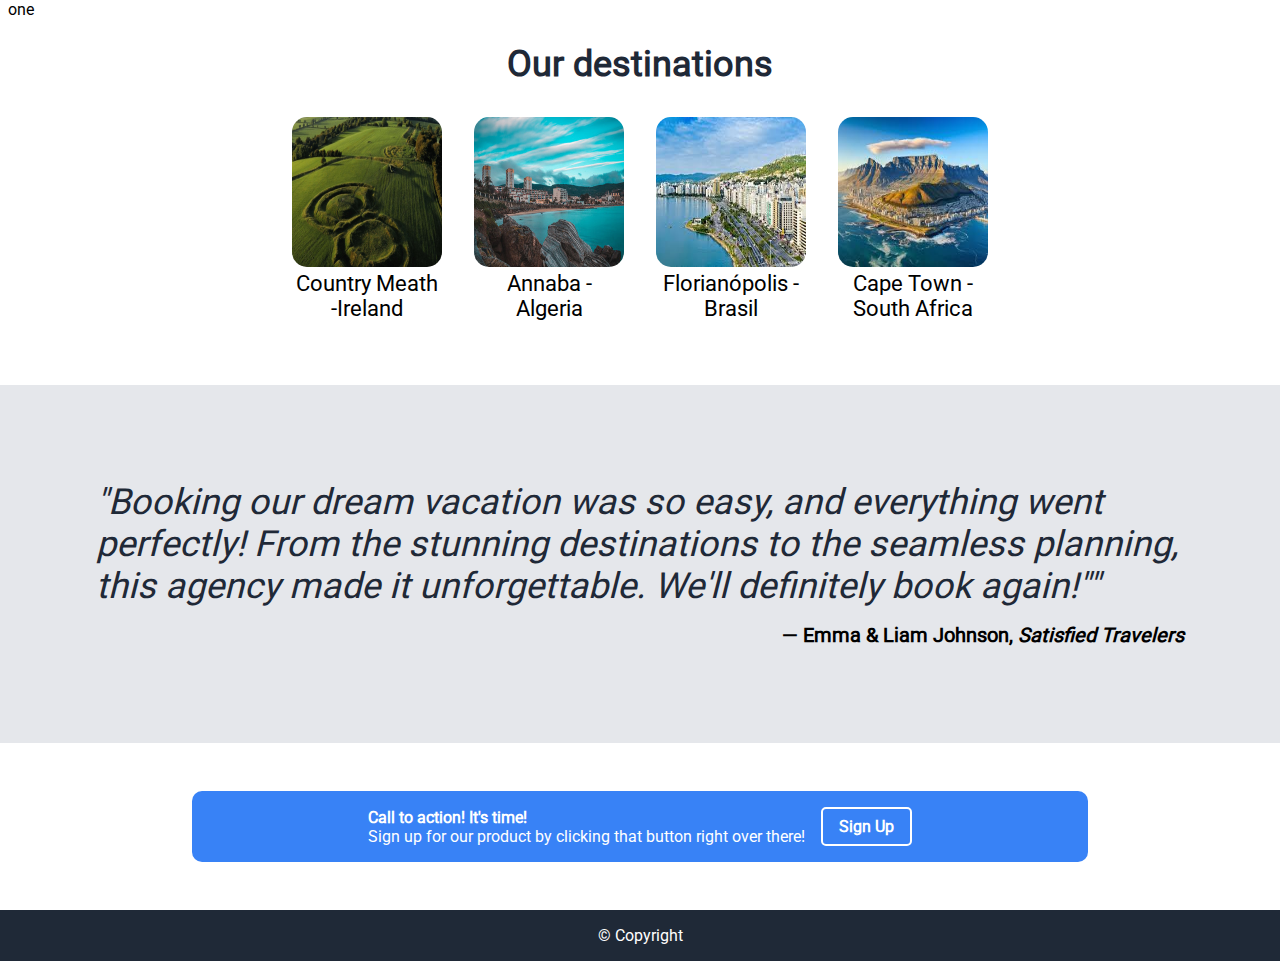
==== index.html @ 80871126 "Fix UI for destinations" ====
<!DOCTYPE html>
<html lang="en">
  <head>
    <meta charset="UTF-8" />
    <meta name="viewport" content="width=device-width, initial-scale=1.0" />
    <title>travelAgnecy</title>
    <link rel="stylesheet" href="./css/styles.css" />
    <link rel="icon" type="image/png" href="./images/favicon.png" />
    <link rel="apple-touch-icon" type="image/png" href="./images/favicon.png" />
  </head>
  <body>
    <header>
      <div class="container"></div>
    </header>
    <main>
      <section class="container">
        <p>one</p>
      </section>
      <section class="container small-figure-destination">
        <h3 class="destinations-title">Our destinations</h3>
        <div class="destinations">
          <figure class="small-figure-destination">
            <a href="./pages/destinations.html#meath">
              <img
                src="./images/meath.png"
                alt="Meath"
                class="small-destination"
              />
              <figcaption>Country Meath -Ireland</figcaption>
            </a>
          </figure>
          <figure class="small-figure-destination">
            <a href="./pages/destinations.html#annaba">
              <img
                src="./images/annaba.jpg"
                alt="Annaba"
                class="small-destination"
              />
              <figcaption>Annaba -<br />Algeria</figcaption>
            </a>
          </figure>
          <figure class="small-figure-destination">
            <a href="./pages/destinations.html#florianopolis">
              <img
                src="./images/florianopolis.jpeg"
                alt="florianópolis"
                class="small-destination"
              />
              <figcaption>Florianópolis -Brasil</figcaption>
            </a>
          </figure>
          <figure class="small-figure-destination">
            <a href="./pages/destinations.html#capetown">
              <img
                src="./images/capetown.jpeg"
                alt="CApe Town"
                class="small-destination"
              />
              <figcaption>Cape Town -South Africa</figcaption>
            </a>
          </figure>
        </div>
      </section>
      <section class="container quote-section">
        <blockquote cite="https://www.travelAgnecyGuotes.com">
          <p class="quote-destinations">
            "Booking our dream vacation was so easy, and everything went
            perfectly! From the stunning destinations to the seamless planning,
            this agency made it unforgettable. We'll definitely book again!""
          </p>
        </blockquote>
        <p class="quote-author">
          — Emma & Liam Johnson, <cite>Satisfied Travelers</cite>
        </p>
      </section>
      <article class="flex-container bg-color-blue md-container">
        <section class="left-aligned-text">
          <h4>Call to action! It's time!</h4>
          <p>
            Sign up for our product by clicking that button right over there!
          </p>
        </section>
        <a href="./pages/sign-up.html"
          ><button class="sign-up-btn">Sign Up</button></a
        >
      </article>
    </main>
    <footer class="flex-container bg-color-dark unselectable" unselectable="on">
      &copy; Copyright
    </footer>
  </body>
</html>
---- css/styles.css ----
@font-face {
  font-family: "Roboto";
  src: url("../fonts/Roboto-Regular.ttf") format("truetype");
}
* {
  margin: 0;
  padding: 0;
  box-sizing: border-box;
  font-family: "Roboto", sans-serif;
}

body {
  display: flex;
  flex-direction: column;
  height: 100vh;
}

/* This is messing up my layout */
/* main {
  height: 100%;
} */
a {
  text-decoration: none;
  color: inherit;
}
ul {
  list-style-type: none;
  padding-left: 0;
}

.container {
  width: 100%;
  margin-left: auto;
  margin-right: auto;
  padding-left: 0.5rem;
  padding-right: 0.5rem;
}
/* Footer */
@property --dark-bg {
  syntax: "<color>";
  inherits: false;
  initial-value: #1f2937;
}
@property --secondary-bg {
  syntax: "<color>";
  inherits: false;
  initial-value: #e5e7eb;
}
@property --sign-up-btn-bg {
  syntax: "<color>";
  inherits: false;
  initial-value: #3882f6;
}
.icon {
  font-size: 1.5rem;
  color: #1f2937;
  width: 3em;
}

.bg-color-dark {
  background-color: var(--dark-bg);
  color: #fff;
}
.bg-color-secondary {
  background-color: var(--secondary-bg);
  color: #1f2937;
}
.bg-color-blue {
  background-color: #3882f6;
  color: #fff;
}
.unselectable {
  -moz-user-select: -moz-none;
  -khtml-user-select: none;
  -webkit-user-select: none;
  -ms-user-select: none;
  user-select: none;
}
/* TODO: tidy up messy flex containers */
.md-container {
  max-width: 70vw;
  border-radius: 10px;
  margin: 3rem auto;
}
.left-aligned-text {
  text-align: left;
}
.flex-container {
  display: flex;
  width: 100%;
  justify-content: center;
  text-align: center;
  align-items: center;
  padding: 1rem;
  font-size: 0.9em 18px;
  gap: 1rem;
}

.form-container {
  max-width: 70vw;
  height: 100%;
  width: 100%;
  align-self: center;
}
.form-container fieldset {
  border: none;
  padding: 1rem;
  margin: 1rem 0;
  width: 100%;
  display: flex;
  flex-direction: column;
}
.form-container fieldset > div {
  flex-basis: 100%;
  display: flex;
  flex-direction: row;
  justify-content: space-between;
  align-items: center;
  flex-wrap: nowrap;
  gap: 1rem;
}
.form-container legend {
  margin-right: auto;
  font-size: 36px;
  font-weight: bolder;
  color: #1f2937;
}
.form-container input {
  flex: 3;
  padding: 0.5rem;
  width: 100%;
  margin: 0.5rem 0;
  border: none;
  border: 2px solid #ccc;
  border-radius: 5px;
  outline: none;
  box-shadow: 0px 4px 2px -2px #1f2937;
  justify-self: end;
}

.form-container input:focus {
  border-bottom: 2px solid #1f2937;
}
.form-container input::placeholder {
  visibility: hidden;
}
.form-container textarea {
  flex: 3;
  padding: 0.5rem;
  width: 100%;
  margin: 0.5rem 0;
  height: 5rem;
  border: none;
  border: 2px solid #ccc;
  border-radius: 5px;
  outline: none;
  box-shadow: 0px 4px 2px -2px #1f2937;
  justify-self: end;
  resize: vertical;
  scrollbar-color: #1f2937 #e5e7eb;
  scrollbar-width: thin;
  scrollbar-gutter: auto;
}
.form-container textarea:focus,
.form-container textarea:active {
  border-bottom: 2px solid #1f2937;
}
.form-container textarea::placeholder {
  visibility: hidden;
}
.form-container label {
  flex: 1;
  font-size: 1rem;
  text-wrap: nowrap;
  font-weight: bold;
  justify-self: flex-start;
  text-align: start;
}
.sign-up-btn {
  background-color: var(--sign-up-btn-bg);
  color: white;
  padding: 0.5rem 1rem;
  border: solid 2px white;
  border-radius: 5px;
  cursor: pointer;
  outline: none;
  font-size: 1em;
  font-weight: bold;
  text-wrap: nowrap;
}
.sign-up-btn:hover,
.sign-up-btn:focus {
  filter: brightness(85%);
}

.sign-up-btn:active {
  filter: brightness(75%);
}

/* section 2 */
.destinations-title {
  font-size: 36px;
  font-weight: 800;
  color: #1f2937;
  margin-bottom: 1.5rem;
  margin-top: 1.5rem;
}
.destinations {
  display: flex;
  gap: 2rem;
  flex-wrap: wrap;
  justify-content: center;
}
.small-destination {
  width: 150px;
  height: 150px;
  border-radius: 15px;
}

.small-figure-destination > a > figcaption {
  font-size: 22px;
  width: 150px;
}

.small-figure-destination {
  display: flex;
  flex-direction: column;
  align-items: center;
  gap: 0.5rem;
  text-align: center;
}

/* section 3 */
.quote-section {
  display: flex;
  flex-direction: column;
  align-items: flex-end;
  background-color: #e5e7eb;
  padding: 6rem;
  margin-top: 4rem;
  margin-bottom: 2rem;
}

.quote-destinations {
  font-size: 36px;
  font-style: italic;
  font-weight: 300;
  color: #1f2937;
  margin-bottom: 1rem;
}

.quote-author {
  font-size: 20px;
  font-weight: 800;
}

/* destination page */
.back-link {
  text-decoration: none;
  font-size: 1rem;
  font-weight: bold;
  padding: 10px 15px;
  border-radius: 5px;
  background-color: #f9f9f9;
}

.back-link:hover {
  background-color: #e0e0e0;
}

.destination-title {
  font-size: 2rem;
  font-weight: 800;
  margin-top: 0.5rem;
}
.destination-container {
  display: flex;
  flex-direction: column;
  align-items: center;
  gap: 4rem;
  margin-top: 4rem;
}

.destination {
  display: flex;
  max-width: 80%;
  background-color: #f9f9f9;
  border: 1px solid #ddd;
  border-radius: 1rem;
  overflow: hidden;
  box-shadow: 0 4px 6px rgba(0, 0, 0, 0.1);
}

.destination-image {
  width: 20rem;
  height: 20rem;
  border-radius: 1rem;
  background-size: cover;
  background-position: center;
}

.destination-info {
  display: flex;
  flex-direction: column;
  justify-content: space-evenly;
  gap: 1rem;
  margin: 2rem;
}

.destination-info > h2 {
  font-size: 2rem;
}

.destination-description {
  font-size: 1rem;
  text-align: justify;
}

.button-group {
  margin-top: 20px;
  display: flex;
  flex-wrap: wrap;
  gap: 2rem;
}

.btn {
  padding: 10px 20px;
  font-size: 1em;
  color: #fff;
  background-color: #13aa52;
  border: none;
  border-radius: 5px;
  min-width: 10rem;
  text-align: center;
  cursor: pointer;
  transition: background-color 0.3s ease;
}

.btn:hover {
  background-color: #0d803e;
}

.btn:active {
  background-color: #0a6b34;
}

/* Combined media query for cell phones and tablets */
@media only screen and (max-width: 1024px) {
  .destination {
    flex-direction: column;
  }
  .destination-image-container {
    display: flex;
    justify-content: center;
    margin-top: 2rem;
  }
  .destination-title {
    text-align: center;
  }

  .button-group {
    justify-content: center;
  }
  .quote-destinations {
    font-size: 24px;
  }
}

/* xs */
@media (min-width: 475px) {
  .container {
    max-width: 475px;
  }
}

/* sm */
@media (min-width: 640px) {
  .container {
    max-width: 640px;
  }
}

/* md */
@media (max-width: 768px) {
  .container {
    max-width: 768px;
  }
  /* Tidy up md-container */
  .form-container label {
    display: none;
  }
  .form-container input::placeholder {
    visibility: visible;
  }
  .form-container textarea::placeholder {
    visibility: visible;
  }
  .md-container {
    max-width: 100vw;
    border-radius: 0;
    margin: 0;
  }
}

/* lg */
@media (min-width: 1024px) {
  .container {
    max-width: 1024px;
  }
}

/* xl */
@media (min-width: 1280px) {
  .container {
    max-width: 1280px;
  }
}

/* 2xl */
@media (min-width: 1536px) {
  .container {
    max-width: 1536px;
  }
}
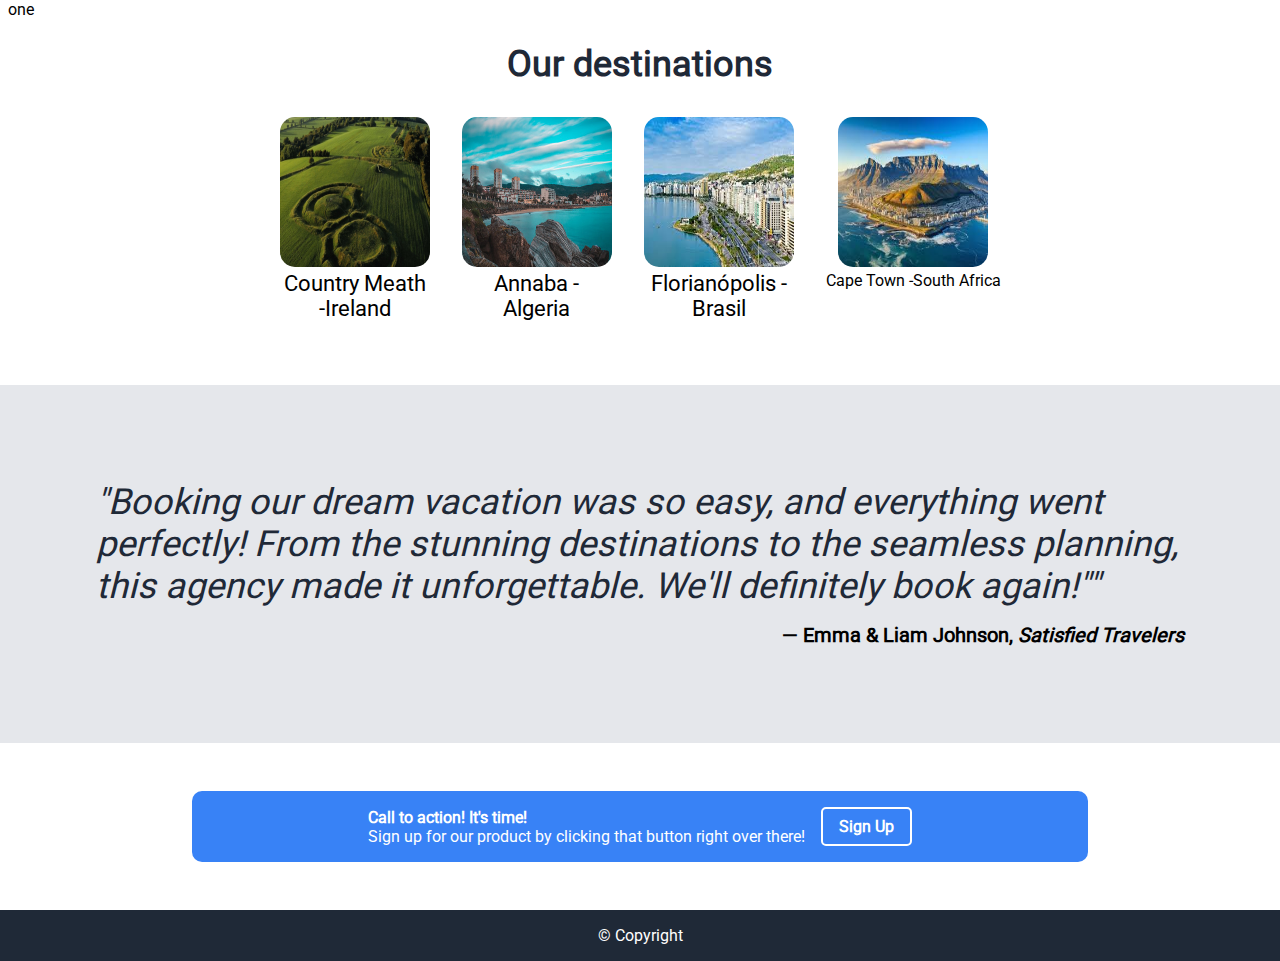
==== commit ccc95828: "Fix spelling" ====
--- a/index.html
+++ b/index.html
@@ -48,12 +48,12 @@
               />
               <figcaption>Florianópolis -Brasil</figcaption>
             </a>
-          </figure>
+          </figure
           <figure class="small-figure-destination">
             <a href="./pages/destinations.html#capetown">
               <img
                 src="./images/capetown.jpeg"
-                alt="CApe Town"
+                alt="Cape Town"
                 class="small-destination"
               />
               <figcaption>Cape Town -South Africa</figcaption>
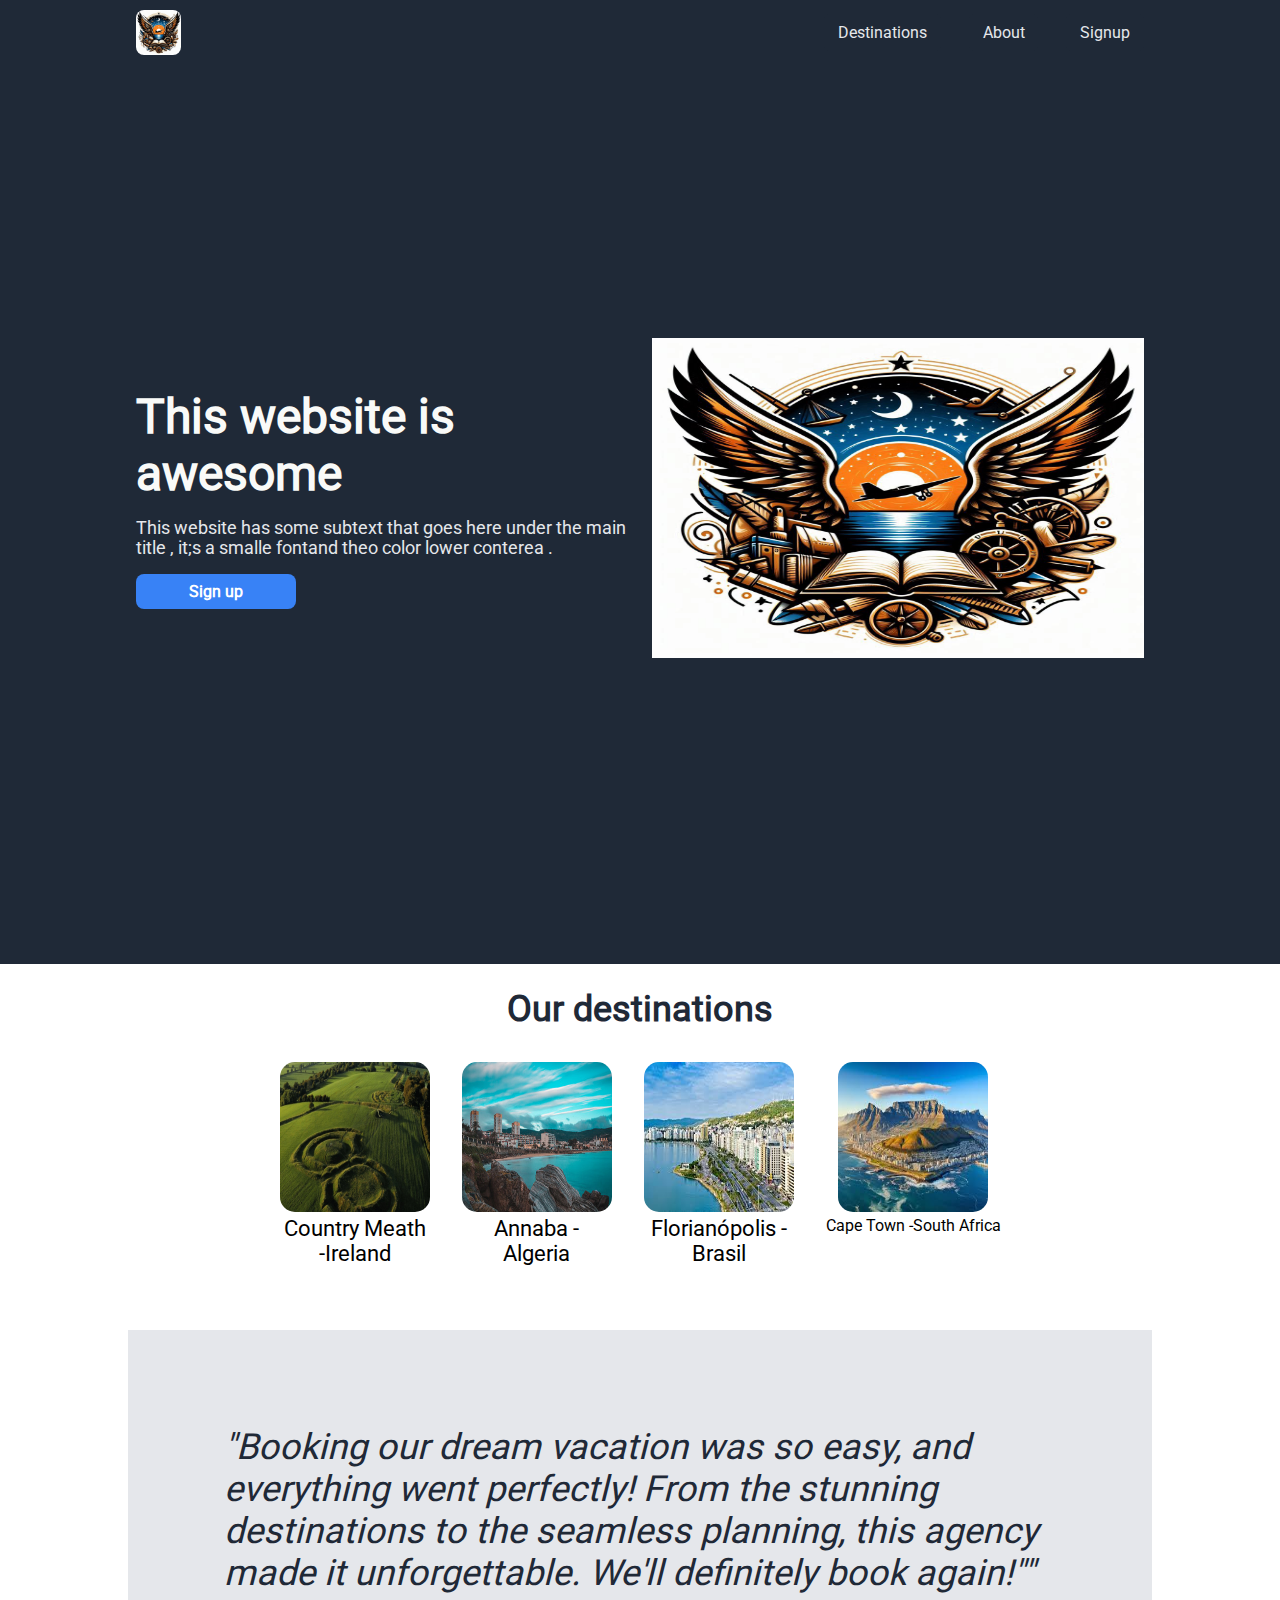
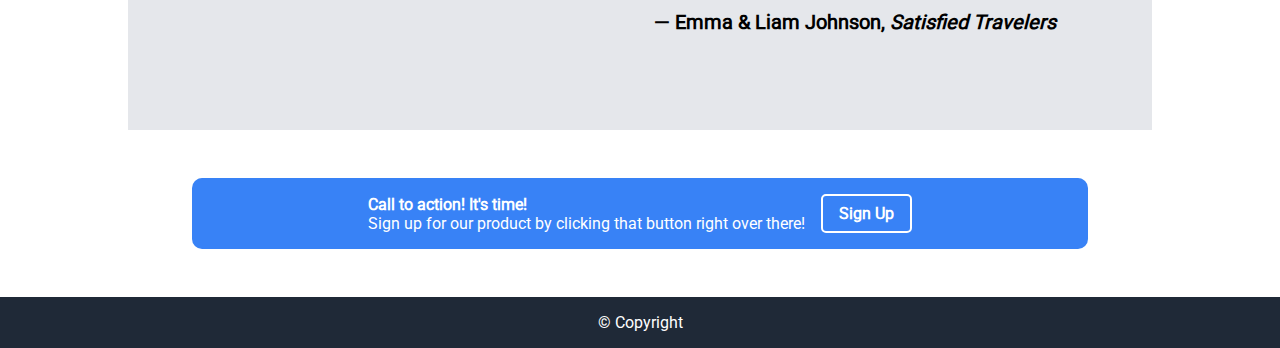
==== commit a7c1eb56: ""about update"" ====
--- a/index.html
+++ b/index.html
@@ -10,12 +10,42 @@
   </head>
   <body>
     <header>
-      <div class="container"></div>
+        <div class="container">
+            <img src="./images/logo.png" width="45px" height="45px" alt="logo"> 
+            <nav class="header-lg-screen">
+                <ul>
+                   <li><a href="./pages/destinations.html">Destinations</a></li>
+                   <li><a href="./pages/about.html">about</a></li>
+                   <li><a href="./pages/sign-up.html">signup</a></li>
+                </ul>
+            </nav>
+            <div class="header-sm-screen">
+              <ul>
+                 <li><a href="./pages/destinations.html">Destinations</a></li>
+                 <li><a href="./pages/about.html">about</a></li>
+                 <li><a href="./pages/sign-up.html">signup</a></li>
+              </ul>
+            </div>
+            <div class="header-mobiel-icon">
+                <div></div>
+                <div></div>
+                <div></div>
+            </div>
+        </div>
     </header>
     <main>
-      <section class="container">
-        <p>one</p>
-      </section>
+      <section  class="hero">
+        <div class="hero-container container">
+         <div class="hero-text">
+             <h1> This website is awesome</h1>
+             <p>This website has some subtext that goes here under the main title , it;s a smalle fontand theo color lower conterea .</p>
+             <a href="#">
+                 <button class="btn"> Sign up </button>
+             </a>
+         </div>
+         <img src="./images/logo.png" alt="hero-img">
+        </div>
+     </section>
       <section class="container small-figure-destination">
         <h3 class="destinations-title">Our destinations</h3>
         <div class="destinations">
--- a/css/styles.css
+++ b/css/styles.css
@@ -13,6 +13,7 @@
   display: flex;
   flex-direction: column;
   height: 100vh;
+  position: relative;
 }
 
 /* This is messing up my layout */
@@ -402,19 +403,202 @@
   }
 }
 
+
+    @property --header-link-text {
+      syntax:"<color>";
+      inherits: false;
+      initial-value :#E5E7EB; 
+  }
+    
+    @property --header-text {
+      syntax:"<color>";
+      inherits: false;
+      initial-value : #F9FAF8; 
+  }
+
+
+  header {
+    position: fixed;
+    width: 100vw ; 
+    top: 0rem;
+    left: 0rem;
+    height: 4rem;
+    background: var(--dark-bg);
+    z-index: 100;
+  }
+
+  header .container {
+
+    height: 100%;
+    display: flex;
+    justify-content: space-between;
+    align-items: center;
+  }
+
+  header img {
+    border-radius: 0.5rem;
+  }
+
+  header nav {
+    display: none ; 
+  }
+
+  header nav li {
+    text-align: center;
+  }
+  header nav li a {
+    width: 8rem;
+    text-transform: capitalize;
+    font-size: 1rem;
+    border: 1px solid var(--dark-bg) ; 
+    border-radius:0.2rem;
+    padding: 0.5rem 0.8rem 
+   ; 
+  }
+  header nav ul li a:hover {
+    border: 1px solid var(--header-link-text) ; 
+  }
+
+ .header-mobiel-icon {
+   position: relative;
+   width: 2.5rem;
+   height:1.9rem;
+ }
+ .header-mobiel-icon div {
+  height:0.3rem ;
+  margin-bottom: 0.3rem;
+  background-color: white;
+  border-radius: 0.1rem;
+ }
+
+
+
+ .hero {
+  height: 100vh;
+  padding-bottom: 2rem;
+  background: var(--dark-bg);
+  display: flex;
+  align-items: center;
+  justify-content: center;
+ }
+
+ .hero .container {
+  width: 100%;
+  height: 100%;
+  display: flex;
+  flex-direction: column;
+  gap: 1.5rem;
+  text-align: center;
+ }
+
+ 
+
+ .hero  h1 {
+  font-size: 3rem;
+  font-weight: 800;
+  color: var(--header-text);
+  
+ }
+ .hero p {
+  font-size: 1.1rem;
+  color: var(--header-link-text);
+  margin: 0.5rem 0rem;
+ }
+
+ .hero button {
+  width: 8rem;
+  border: 1px solid var(--dark-background) ; 
+  border-radius:0.5rem;
+  padding: 0.5rem 0.8rem ;
+  background-color: var(--sign-up-btn-bg);
+  font-size: 1rem;
+  font-weight: bold;
+  color: white;
+  cursor: pointer;
+ }
+
+ .hero img {
+  width: 100%; 
+  height: 50%;
+ }
+
+ .hero-text{
+  width: 100%;
+  padding: 2rem 0rem;
+ }
+
+ 
+ 
+
+
+/* md */
+@media (min-width: 768px) {
+  .container {
+    max-width: 768px;
+  }
+  
+  .header-mobiel-icon {
+    display: none ; 
+  }
+  header nav{
+    display:block ; 
+  }
+
+  header nav  ul {
+    width: 20rem;
+    display: flex;
+    justify-content:space-between;
+    align-items: center;
+  }
+
+  header ul li a {
+    color : var(--header-link-text) ; 
+  }
+
+  .hero-container{
+    justify-content: center;
+  }
+
+}
+
 /* lg */
 @media (min-width: 1024px) {
   .container {
     max-width: 1024px;
   }
-}
-
-/* xl */
-@media (min-width: 1280px) {
-  .container {
-    max-width: 1280px;
-  }
-}
+
+  .hero-text{
+    width: 50%;
+  }
+
+  .hero img {
+    width: 50%;
+    height: 20rem;
+  }
+  
+  .hero .hero-container {
+    text-align: left;
+    flex-direction: row;
+    align-items: center;
+    justify-content: space-between;
+  }
+
+  .hero p {
+    margin: 1rem 0rem;
+  }
+
+  .team-members-contianer {
+    gap: 7rem;
+    display: flex;
+    flex-direction: row;
+    align-items: center;
+    justify-content: space-between;
+    margin-bottom: 4rem;
+  }
+
+
+}
+
 
 /* 2xl */
 @media (min-width: 1536px) {
@@ -422,3 +606,88 @@
     max-width: 1536px;
   }
 }
+
+
+
+
+
+.team {
+  
+  display: flex;
+  align-items: center;
+  flex-direction: column;
+  gap:2rem; 
+}
+
+.team h1 {
+  color: var(--dark-bg);
+  font-size:3rem;
+  
+}
+.team-member {
+  position: relative;
+  display: flex;
+  align-items: center;
+  flex-direction: column;
+  text-transform: capitalize;
+}
+
+.team-member h3 {
+ 
+  margin: 0.4rem 0rem;
+  font-size: 1.5rem;
+}
+
+.team  div> img {
+   border-radius: 50%;
+   width: 12rem;
+   height: 12rem;
+}
+
+.team div> img:last-child {
+   width: 3rem;
+   height: 3rem;
+   position: absolute;
+   border-radius: 0rem;
+   top: 50%;
+   left: 0;
+}
+
+main {
+  padding-top: 4rem
+}
+
+
+header .header-sm-screen {
+  width: 100vw;
+  height: calc(100vh - 4rem);
+  position: absolute;
+  z-index: 100;
+  top: 4rem;
+  left: 0;
+  background-color: var(--dark-bg) ; 
+  display: none ; 
+}
+
+header .header-lg-screen:focus .header-sm-screen {
+   display: block;
+}
+
+
+.header-sm-screen ul {
+  width: 100%;
+  height: 100%;
+  display: flex;
+  align-items: center;
+  justify-content: center;
+  flex-direction: column;
+  gap: 5rem ; 
+}
+
+.header-sm-screen ul a  {
+  border: none;
+  font-size: 1.5rem;
+}
+.header-sm-screen ul a:hover {
+  border:none ;
+}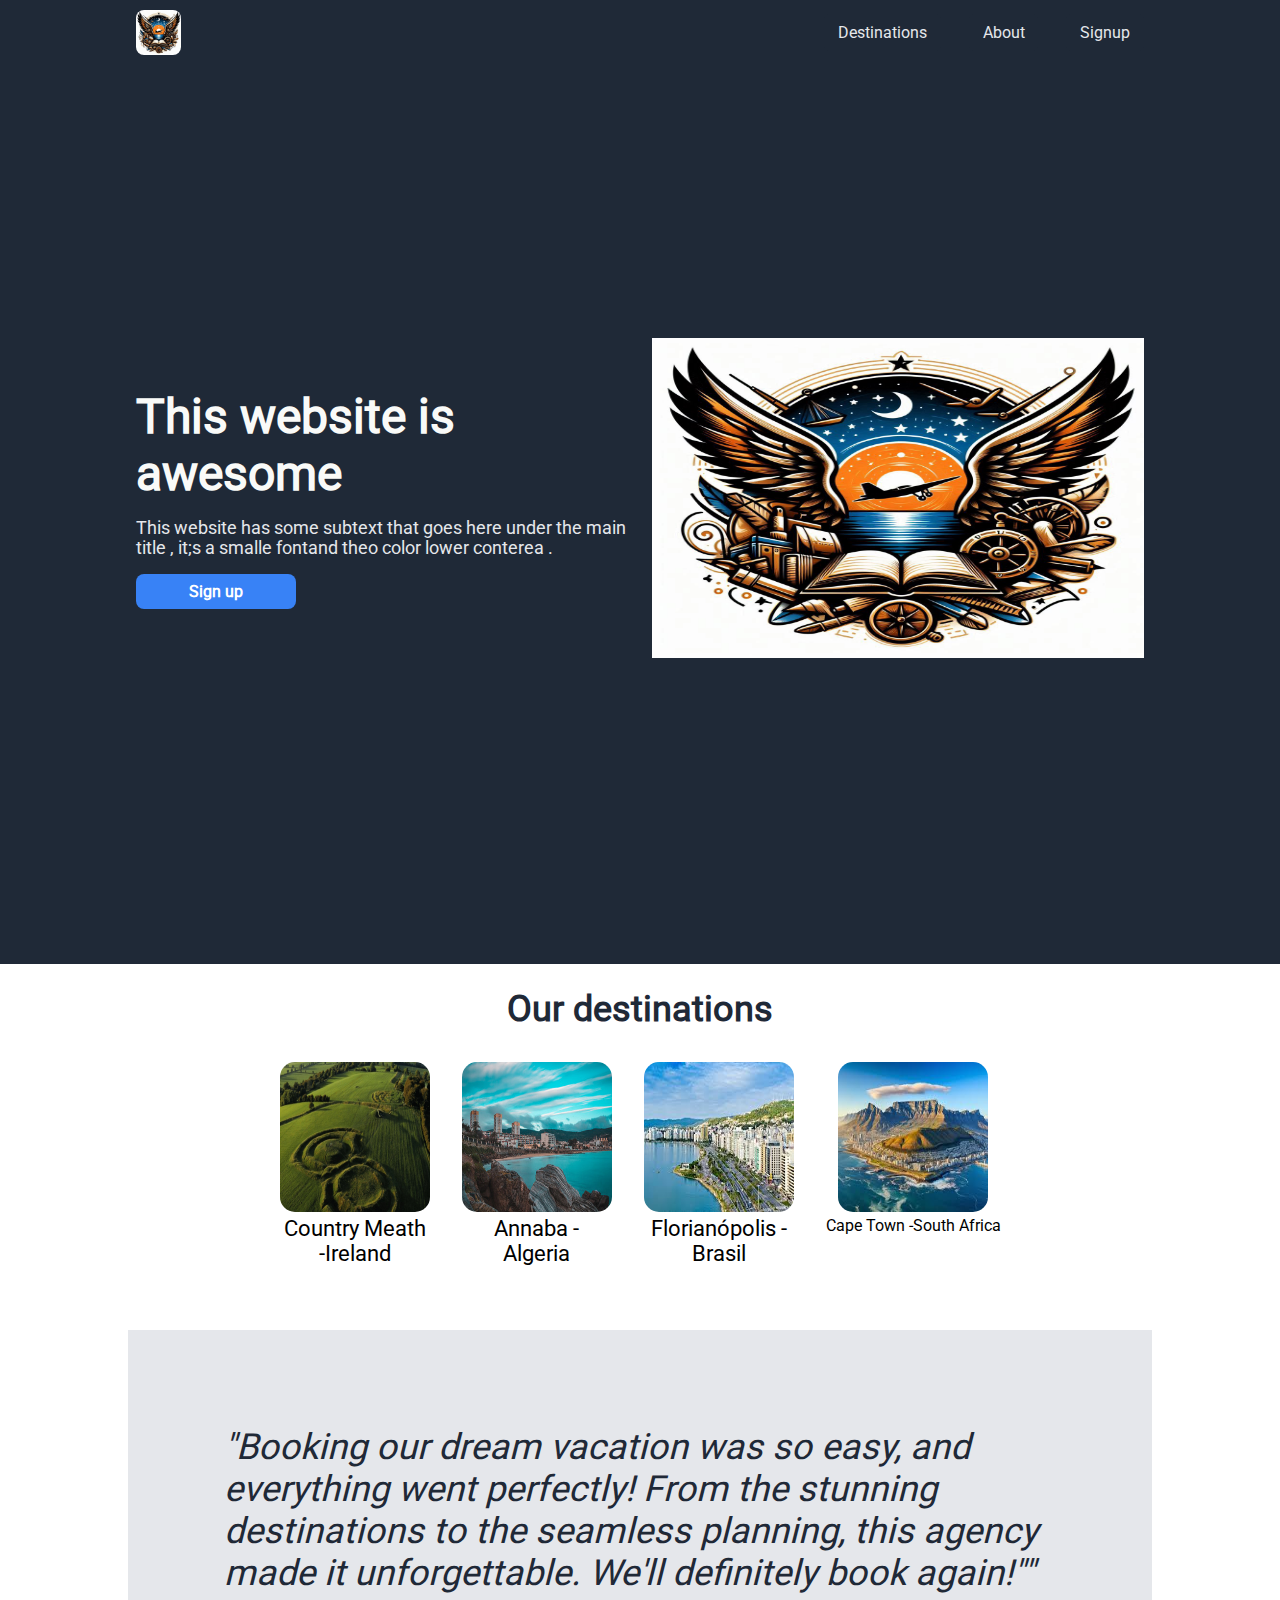
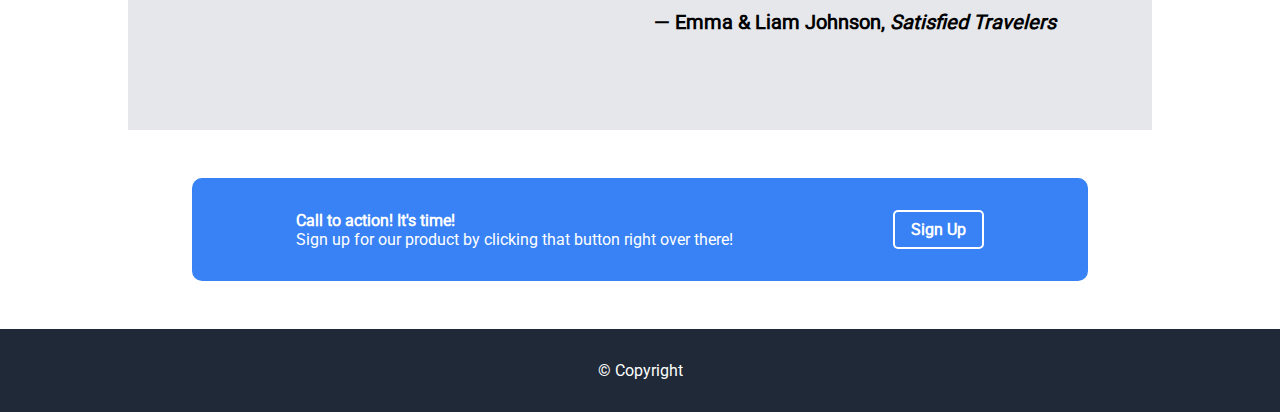
==== commit 1fbe6eeb: "Fix ui overall" ====
--- a/index.html
+++ b/index.html
@@ -3,7 +3,7 @@
   <head>
     <meta charset="UTF-8" />
     <meta name="viewport" content="width=device-width, initial-scale=1.0" />
-    <title>travelAgnecy</title>
+    <title>travelAgency</title>
     <link rel="stylesheet" href="./css/styles.css" />
     <link rel="icon" type="image/png" href="./images/favicon.png" />
     <link rel="apple-touch-icon" type="image/png" href="./images/favicon.png" />
@@ -39,7 +39,7 @@
          <div class="hero-text">
              <h1> This website is awesome</h1>
              <p>This website has some subtext that goes here under the main title , it;s a smalle fontand theo color lower conterea .</p>
-             <a href="#">
+             <a href="./pages/sign-up.html">
                  <button class="btn"> Sign up </button>
              </a>
          </div>
--- a/css/styles.css
+++ b/css/styles.css
@@ -16,10 +16,10 @@
   position: relative;
 }
 
-/* This is messing up my layout */
-/* main {
+.full-height {
   height: 100%;
-} */
+}
+
 a {
   text-decoration: none;
   color: inherit;
@@ -89,10 +89,10 @@
 .flex-container {
   display: flex;
   width: 100%;
-  justify-content: center;
+  justify-content: space-around;
   text-align: center;
   align-items: center;
-  padding: 1rem;
+  padding: 2rem;
   font-size: 0.9em 18px;
   gap: 1rem;
 }
@@ -397,168 +397,155 @@
     visibility: visible;
   }
   .md-container {
-    max-width: 100vw;
-    border-radius: 0;
-    margin: 0;
-  }
-}
-
-
-    @property --header-link-text {
-      syntax:"<color>";
-      inherits: false;
-      initial-value :#E5E7EB; 
-  }
-    
-    @property --header-text {
-      syntax:"<color>";
-      inherits: false;
-      initial-value : #F9FAF8; 
-  }
-
-
-  header {
-    position: fixed;
-    width: 100vw ; 
-    top: 0rem;
-    left: 0rem;
-    height: 4rem;
-    background: var(--dark-bg);
-    z-index: 100;
-  }
-
-  header .container {
-
-    height: 100%;
-    display: flex;
-    justify-content: space-between;
-    align-items: center;
-  }
-
-  header img {
-    border-radius: 0.5rem;
-  }
-
-  header nav {
-    display: none ; 
-  }
-
-  header nav li {
-    text-align: center;
-  }
-  header nav li a {
-    width: 8rem;
-    text-transform: capitalize;
-    font-size: 1rem;
-    border: 1px solid var(--dark-bg) ; 
-    border-radius:0.2rem;
-    padding: 0.5rem 0.8rem 
-   ; 
-  }
-  header nav ul li a:hover {
-    border: 1px solid var(--header-link-text) ; 
-  }
-
- .header-mobiel-icon {
-   position: relative;
-   width: 2.5rem;
-   height:1.9rem;
- }
- .header-mobiel-icon div {
-  height:0.3rem ;
+    max-width: 80%;
+    border-radius: 5px;
+    margin: auto;
+    margin-bottom: 2rem;
+  }
+}
+
+@property --header-link-text {
+  syntax: "<color>";
+  inherits: false;
+  initial-value: #e5e7eb;
+}
+
+@property --header-text {
+  syntax: "<color>";
+  inherits: false;
+  initial-value: #f9faf8;
+}
+
+header {
+  position: fixed;
+  width: 100vw;
+  top: 0rem;
+  left: 0rem;
+  height: 4rem;
+  background: var(--dark-bg);
+  z-index: 100;
+}
+
+header .container {
+  height: 100%;
+  display: flex;
+  justify-content: space-between;
+  align-items: center;
+}
+
+header img {
+  border-radius: 0.5rem;
+}
+
+header nav {
+  display: none;
+}
+
+header nav li {
+  text-align: center;
+}
+header nav li a {
+  width: 8rem;
+  text-transform: capitalize;
+  font-size: 1rem;
+  border: 1px solid var(--dark-bg);
+  border-radius: 0.2rem;
+  padding: 0.5rem 0.8rem;
+}
+header nav ul li a:hover {
+  border: 1px solid var(--header-link-text);
+}
+
+.header-mobiel-icon {
+  position: relative;
+  width: 2.5rem;
+  height: 1.9rem;
+}
+.header-mobiel-icon div {
+  height: 0.3rem;
   margin-bottom: 0.3rem;
   background-color: white;
   border-radius: 0.1rem;
- }
-
-
-
- .hero {
+}
+
+.hero {
   height: 100vh;
   padding-bottom: 2rem;
   background: var(--dark-bg);
   display: flex;
   align-items: center;
   justify-content: center;
- }
-
- .hero .container {
+}
+
+.hero .container {
   width: 100%;
   height: 100%;
   display: flex;
   flex-direction: column;
   gap: 1.5rem;
   text-align: center;
- }
-
- 
-
- .hero  h1 {
+}
+
+.hero h1 {
   font-size: 3rem;
   font-weight: 800;
   color: var(--header-text);
-  
- }
- .hero p {
+}
+.hero p {
   font-size: 1.1rem;
   color: var(--header-link-text);
   margin: 0.5rem 0rem;
- }
-
- .hero button {
+}
+
+.hero button {
   width: 8rem;
-  border: 1px solid var(--dark-background) ; 
-  border-radius:0.5rem;
-  padding: 0.5rem 0.8rem ;
+  border: 1px solid var(--dark-background);
+  border-radius: 0.5rem;
+  padding: 0.5rem 0.8rem;
   background-color: var(--sign-up-btn-bg);
   font-size: 1rem;
   font-weight: bold;
   color: white;
   cursor: pointer;
- }
-
- .hero img {
-  width: 100%; 
+}
+
+.hero img {
+  width: 100%;
   height: 50%;
- }
-
- .hero-text{
+}
+
+.hero-text {
   width: 100%;
   padding: 2rem 0rem;
- }
-
- 
- 
-
+}
 
 /* md */
 @media (min-width: 768px) {
   .container {
     max-width: 768px;
   }
-  
+
   .header-mobiel-icon {
-    display: none ; 
-  }
-  header nav{
-    display:block ; 
-  }
-
-  header nav  ul {
+    display: none;
+  }
+  header nav {
+    display: block;
+  }
+
+  header nav ul {
     width: 20rem;
     display: flex;
-    justify-content:space-between;
+    justify-content: space-between;
     align-items: center;
   }
 
   header ul li a {
-    color : var(--header-link-text) ; 
-  }
-
-  .hero-container{
+    color: var(--header-link-text);
+  }
+
+  .hero-container {
     justify-content: center;
   }
-
 }
 
 /* lg */
@@ -567,7 +554,7 @@
     max-width: 1024px;
   }
 
-  .hero-text{
+  .hero-text {
     width: 50%;
   }
 
@@ -575,7 +562,7 @@
     width: 50%;
     height: 20rem;
   }
-  
+
   .hero .hero-container {
     text-align: left;
     flex-direction: row;
@@ -595,10 +582,7 @@
     justify-content: space-between;
     margin-bottom: 4rem;
   }
-
-
-}
-
+}
 
 /* 2xl */
 @media (min-width: 1536px) {
@@ -607,22 +591,16 @@
   }
 }
 
-
-
-
-
 .team {
-  
-  display: flex;
-  align-items: center;
-  flex-direction: column;
-  gap:2rem; 
+  display: flex;
+  align-items: center;
+  flex-direction: column;
+  gap: 2rem;
 }
 
 .team h1 {
   color: var(--dark-bg);
-  font-size:3rem;
-  
+  font-size: 3rem;
 }
 .team-member {
   position: relative;
@@ -633,30 +611,28 @@
 }
 
 .team-member h3 {
- 
   margin: 0.4rem 0rem;
   font-size: 1.5rem;
 }
 
-.team  div> img {
-   border-radius: 50%;
-   width: 12rem;
-   height: 12rem;
-}
-
-.team div> img:last-child {
-   width: 3rem;
-   height: 3rem;
-   position: absolute;
-   border-radius: 0rem;
-   top: 50%;
-   left: 0;
+.team div > img {
+  border-radius: 50%;
+  width: 12rem;
+  height: 12rem;
+}
+
+.team div > img:last-child {
+  width: 3rem;
+  height: 3rem;
+  position: absolute;
+  border-radius: 0rem;
+  top: 50%;
+  left: 0;
 }
 
 main {
-  padding-top: 4rem
-}
-
+  padding-top: 4rem;
+}
 
 header .header-sm-screen {
   width: 100vw;
@@ -665,14 +641,13 @@
   z-index: 100;
   top: 4rem;
   left: 0;
-  background-color: var(--dark-bg) ; 
-  display: none ; 
+  background-color: var(--dark-bg);
+  display: none;
 }
 
 header .header-lg-screen:focus .header-sm-screen {
-   display: block;
-}
-
+  display: block;
+}
 
 .header-sm-screen ul {
   width: 100%;
@@ -681,13 +656,13 @@
   align-items: center;
   justify-content: center;
   flex-direction: column;
-  gap: 5rem ; 
-}
-
-.header-sm-screen ul a  {
+  gap: 5rem;
+}
+
+.header-sm-screen ul a {
   border: none;
   font-size: 1.5rem;
 }
 .header-sm-screen ul a:hover {
-  border:none ;
-}+  border: none;
+}
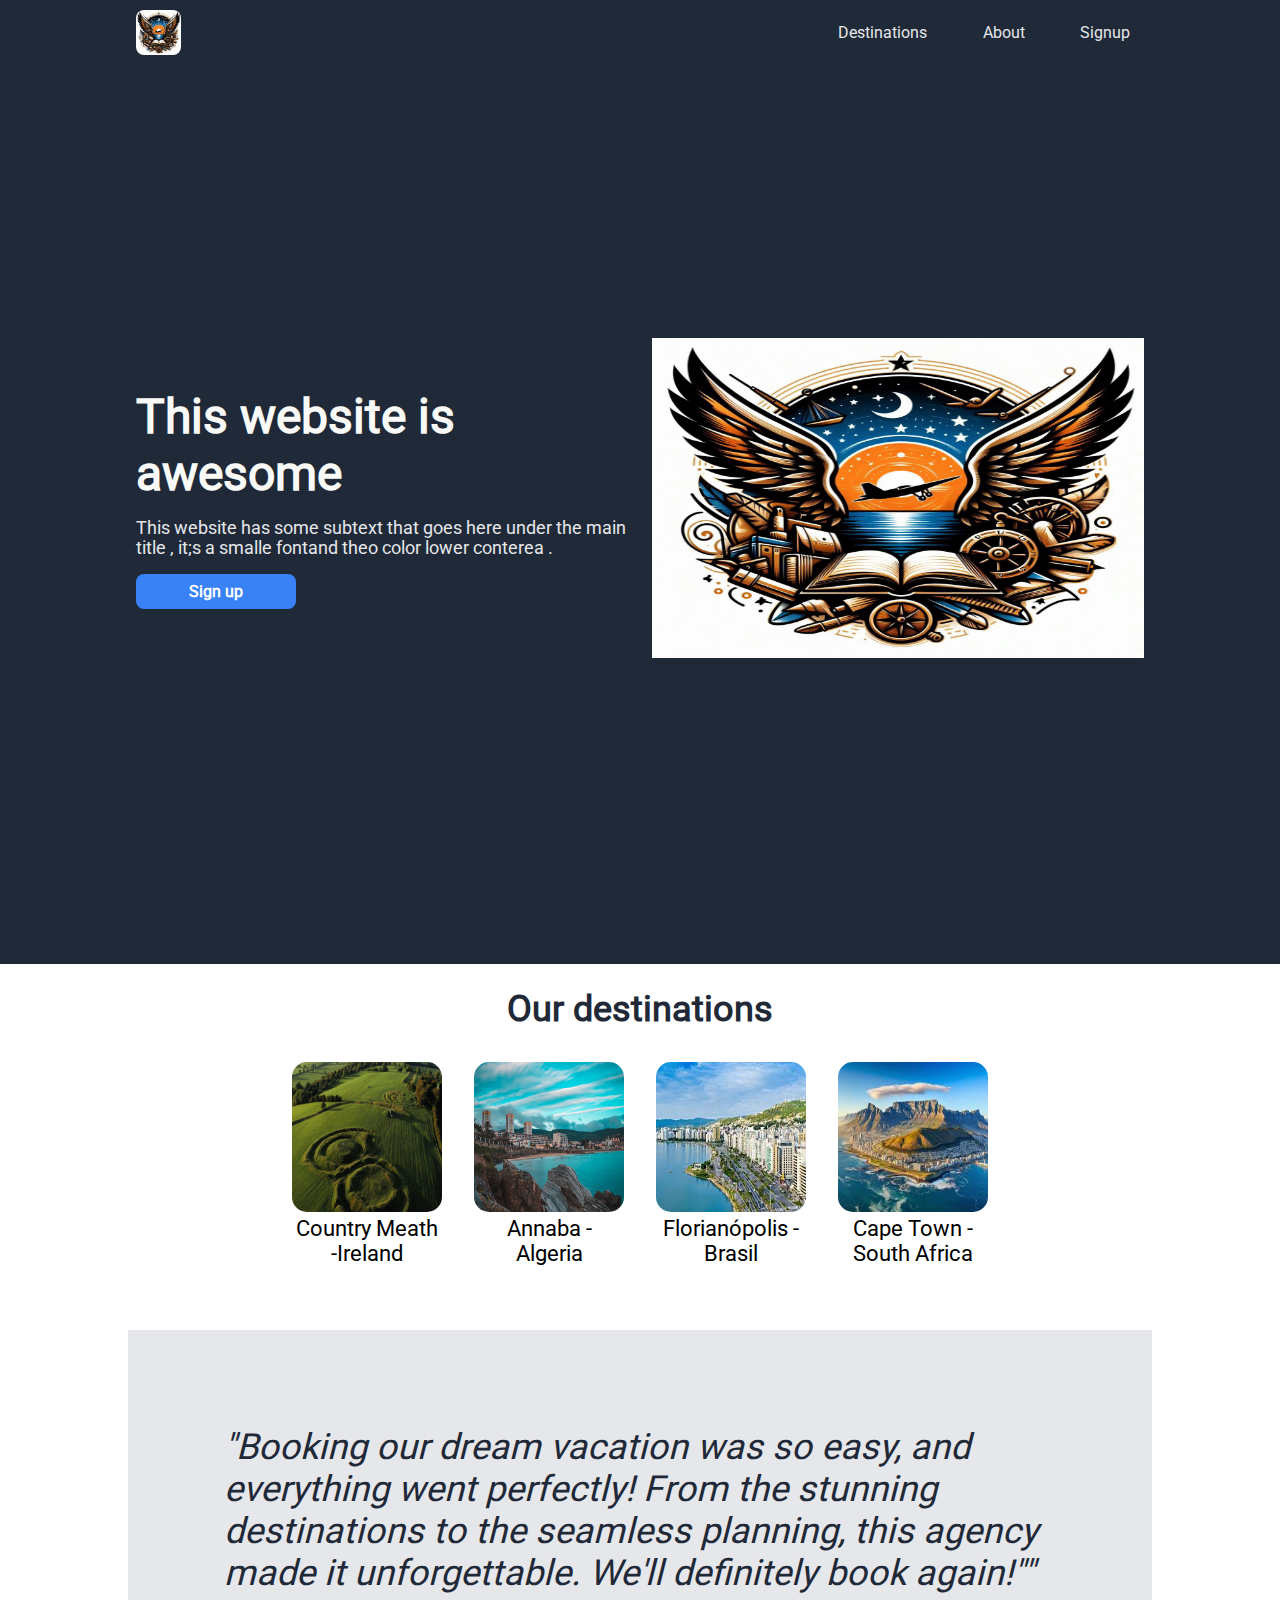
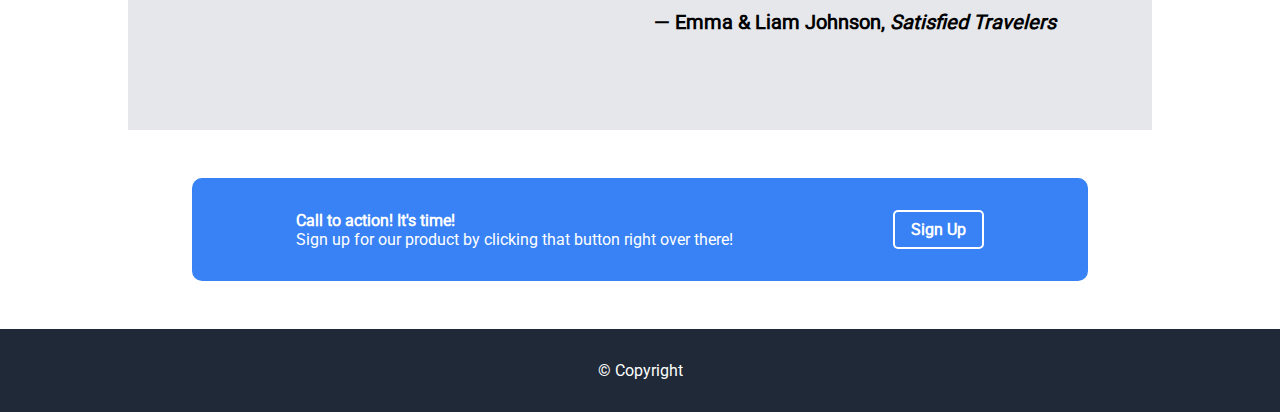
==== commit 5009721f: "ui adjustments" ====
--- a/index.html
+++ b/index.html
@@ -10,42 +10,45 @@
   </head>
   <body>
     <header>
-        <div class="container">
-            <img src="./images/logo.png" width="45px" height="45px" alt="logo"> 
-            <nav class="header-lg-screen">
-                <ul>
-                   <li><a href="./pages/destinations.html">Destinations</a></li>
-                   <li><a href="./pages/about.html">about</a></li>
-                   <li><a href="./pages/sign-up.html">signup</a></li>
-                </ul>
-            </nav>
-            <div class="header-sm-screen">
-              <ul>
-                 <li><a href="./pages/destinations.html">Destinations</a></li>
-                 <li><a href="./pages/about.html">about</a></li>
-                 <li><a href="./pages/sign-up.html">signup</a></li>
-              </ul>
-            </div>
-            <div class="header-mobiel-icon">
-                <div></div>
-                <div></div>
-                <div></div>
-            </div>
+      <div class="container">
+        <img src="./images/logo.png" width="45px" height="45px" alt="logo" />
+        <nav class="header-lg-screen">
+          <ul>
+            <li><a href="./pages/destinations.html">Destinations</a></li>
+            <li><a href="./pages/about.html">about</a></li>
+            <li><a href="./pages/sign-up.html">signup</a></li>
+          </ul>
+        </nav>
+        <div class="header-sm-screen">
+          <ul>
+            <li><a href="./pages/destinations.html">Destinations</a></li>
+            <li><a href="./pages/about.html">about</a></li>
+            <li><a href="./pages/sign-up.html">signup</a></li>
+          </ul>
         </div>
+        <div class="header-mobiel-icon">
+          <div></div>
+          <div></div>
+          <div></div>
+        </div>
+      </div>
     </header>
     <main>
-      <section  class="hero">
+      <section class="hero">
         <div class="hero-container container">
-         <div class="hero-text">
-             <h1> This website is awesome</h1>
-             <p>This website has some subtext that goes here under the main title , it;s a smalle fontand theo color lower conterea .</p>
-             <a href="./pages/sign-up.html">
-                 <button class="btn"> Sign up </button>
-             </a>
-         </div>
-         <img src="./images/logo.png" alt="hero-img">
+          <div class="hero-text">
+            <h1>This website is awesome</h1>
+            <p>
+              This website has some subtext that goes here under the main title
+              , it;s a smalle fontand theo color lower conterea .
+            </p>
+            <a href="./pages/sign-up.html">
+              <button class="btn">Sign up</button>
+            </a>
+          </div>
+          <img src="./images/logo.png" alt="hero-img" />
         </div>
-     </section>
+      </section>
       <section class="container small-figure-destination">
         <h3 class="destinations-title">Our destinations</h3>
         <div class="destinations">
@@ -59,6 +62,7 @@
               <figcaption>Country Meath -Ireland</figcaption>
             </a>
           </figure>
+
           <figure class="small-figure-destination">
             <a href="./pages/destinations.html#annaba">
               <img
@@ -78,7 +82,7 @@
               />
               <figcaption>Florianópolis -Brasil</figcaption>
             </a>
-          </figure
+          </figure>
           <figure class="small-figure-destination">
             <a href="./pages/destinations.html#capetown">
               <img
--- a/css/styles.css
+++ b/css/styles.css
@@ -77,7 +77,7 @@
   -ms-user-select: none;
   user-select: none;
 }
-/* TODO: tidy up messy flex containers */
+
 .md-container {
   max-width: 70vw;
   border-radius: 10px;
@@ -345,65 +345,6 @@
   background-color: #0a6b34;
 }
 
-/* Combined media query for cell phones and tablets */
-@media only screen and (max-width: 1024px) {
-  .destination {
-    flex-direction: column;
-  }
-  .destination-image-container {
-    display: flex;
-    justify-content: center;
-    margin-top: 2rem;
-  }
-  .destination-title {
-    text-align: center;
-  }
-
-  .button-group {
-    justify-content: center;
-  }
-  .quote-destinations {
-    font-size: 24px;
-  }
-}
-
-/* xs */
-@media (min-width: 475px) {
-  .container {
-    max-width: 475px;
-  }
-}
-
-/* sm */
-@media (min-width: 640px) {
-  .container {
-    max-width: 640px;
-  }
-}
-
-/* md */
-@media (max-width: 768px) {
-  .container {
-    max-width: 768px;
-  }
-  /* Tidy up md-container */
-  .form-container label {
-    display: none;
-  }
-  .form-container input::placeholder {
-    visibility: visible;
-  }
-  .form-container textarea::placeholder {
-    visibility: visible;
-  }
-  .md-container {
-    max-width: 80%;
-    border-radius: 5px;
-    margin: auto;
-    margin-bottom: 2rem;
-  }
-}
-
 @property --header-link-text {
   syntax: "<color>";
   inherits: false;
@@ -519,78 +460,6 @@
   padding: 2rem 0rem;
 }
 
-/* md */
-@media (min-width: 768px) {
-  .container {
-    max-width: 768px;
-  }
-
-  .header-mobiel-icon {
-    display: none;
-  }
-  header nav {
-    display: block;
-  }
-
-  header nav ul {
-    width: 20rem;
-    display: flex;
-    justify-content: space-between;
-    align-items: center;
-  }
-
-  header ul li a {
-    color: var(--header-link-text);
-  }
-
-  .hero-container {
-    justify-content: center;
-  }
-}
-
-/* lg */
-@media (min-width: 1024px) {
-  .container {
-    max-width: 1024px;
-  }
-
-  .hero-text {
-    width: 50%;
-  }
-
-  .hero img {
-    width: 50%;
-    height: 20rem;
-  }
-
-  .hero .hero-container {
-    text-align: left;
-    flex-direction: row;
-    align-items: center;
-    justify-content: space-between;
-  }
-
-  .hero p {
-    margin: 1rem 0rem;
-  }
-
-  .team-members-contianer {
-    gap: 7rem;
-    display: flex;
-    flex-direction: row;
-    align-items: center;
-    justify-content: space-between;
-    margin-bottom: 4rem;
-  }
-}
-
-/* 2xl */
-@media (min-width: 1536px) {
-  .container {
-    max-width: 1536px;
-  }
-}
-
 .team {
   display: flex;
   align-items: center;
@@ -628,6 +497,11 @@
   border-radius: 0rem;
   top: 50%;
   left: 0;
+}
+
+.margins {
+  margin-top: 5rem;
+  margin-bottom: 5rem;
 }
 
 main {
@@ -666,3 +540,136 @@
 .header-sm-screen ul a:hover {
   border: none;
 }
+
+/* media queries */
+
+/* xs */
+@media (min-width: 475px) {
+  .container {
+    max-width: 475px;
+  }
+}
+
+/* sm */
+@media (min-width: 640px) {
+  .container {
+    max-width: 640px;
+  }
+}
+
+/* md */
+@media (max-width: 768px) {
+  .container {
+    max-width: 768px;
+  }
+
+  .form-container label {
+    display: none;
+  }
+  .form-container input::placeholder {
+    visibility: visible;
+  }
+  .form-container textarea::placeholder {
+    visibility: visible;
+  }
+  .md-container {
+    max-width: 80%;
+    border-radius: 5px;
+    margin: auto;
+    margin-bottom: 2rem;
+  }
+}
+
+/* md */
+@media (min-width: 768px) {
+  .container {
+    max-width: 768px;
+  }
+
+  .header-mobiel-icon {
+    display: none;
+  }
+  header nav {
+    display: block;
+  }
+
+  header nav ul {
+    width: 20rem;
+    display: flex;
+    justify-content: space-between;
+    align-items: center;
+  }
+
+  header ul li a {
+    color: var(--header-link-text);
+  }
+
+  .hero-container {
+    justify-content: center;
+  }
+}
+
+/* lg */
+@media (min-width: 1024px) {
+  .container {
+    max-width: 1024px;
+  }
+
+  .hero-text {
+    width: 50%;
+  }
+
+  .hero img {
+    width: 50%;
+    height: 20rem;
+  }
+
+  .hero .hero-container {
+    text-align: left;
+    flex-direction: row;
+    align-items: center;
+    justify-content: space-between;
+  }
+
+  .hero p {
+    margin: 1rem 0rem;
+  }
+
+  .team-members-contianer {
+    gap: 7rem;
+    display: flex;
+    flex-direction: row;
+    align-items: center;
+    justify-content: space-between;
+    margin-bottom: 4rem;
+  }
+}
+
+/* Combined media query for cell phones and tablets */
+@media only screen and (max-width: 1024px) {
+  .destination {
+    flex-direction: column;
+  }
+  .destination-image-container {
+    display: flex;
+    justify-content: center;
+    margin-top: 2rem;
+  }
+  .destination-title {
+    text-align: center;
+  }
+
+  .button-group {
+    justify-content: center;
+  }
+  .quote-destinations {
+    font-size: 24px;
+  }
+}
+
+/* 2xl */
+@media (min-width: 1536px) {
+  .container {
+    max-width: 1536px;
+  }
+}
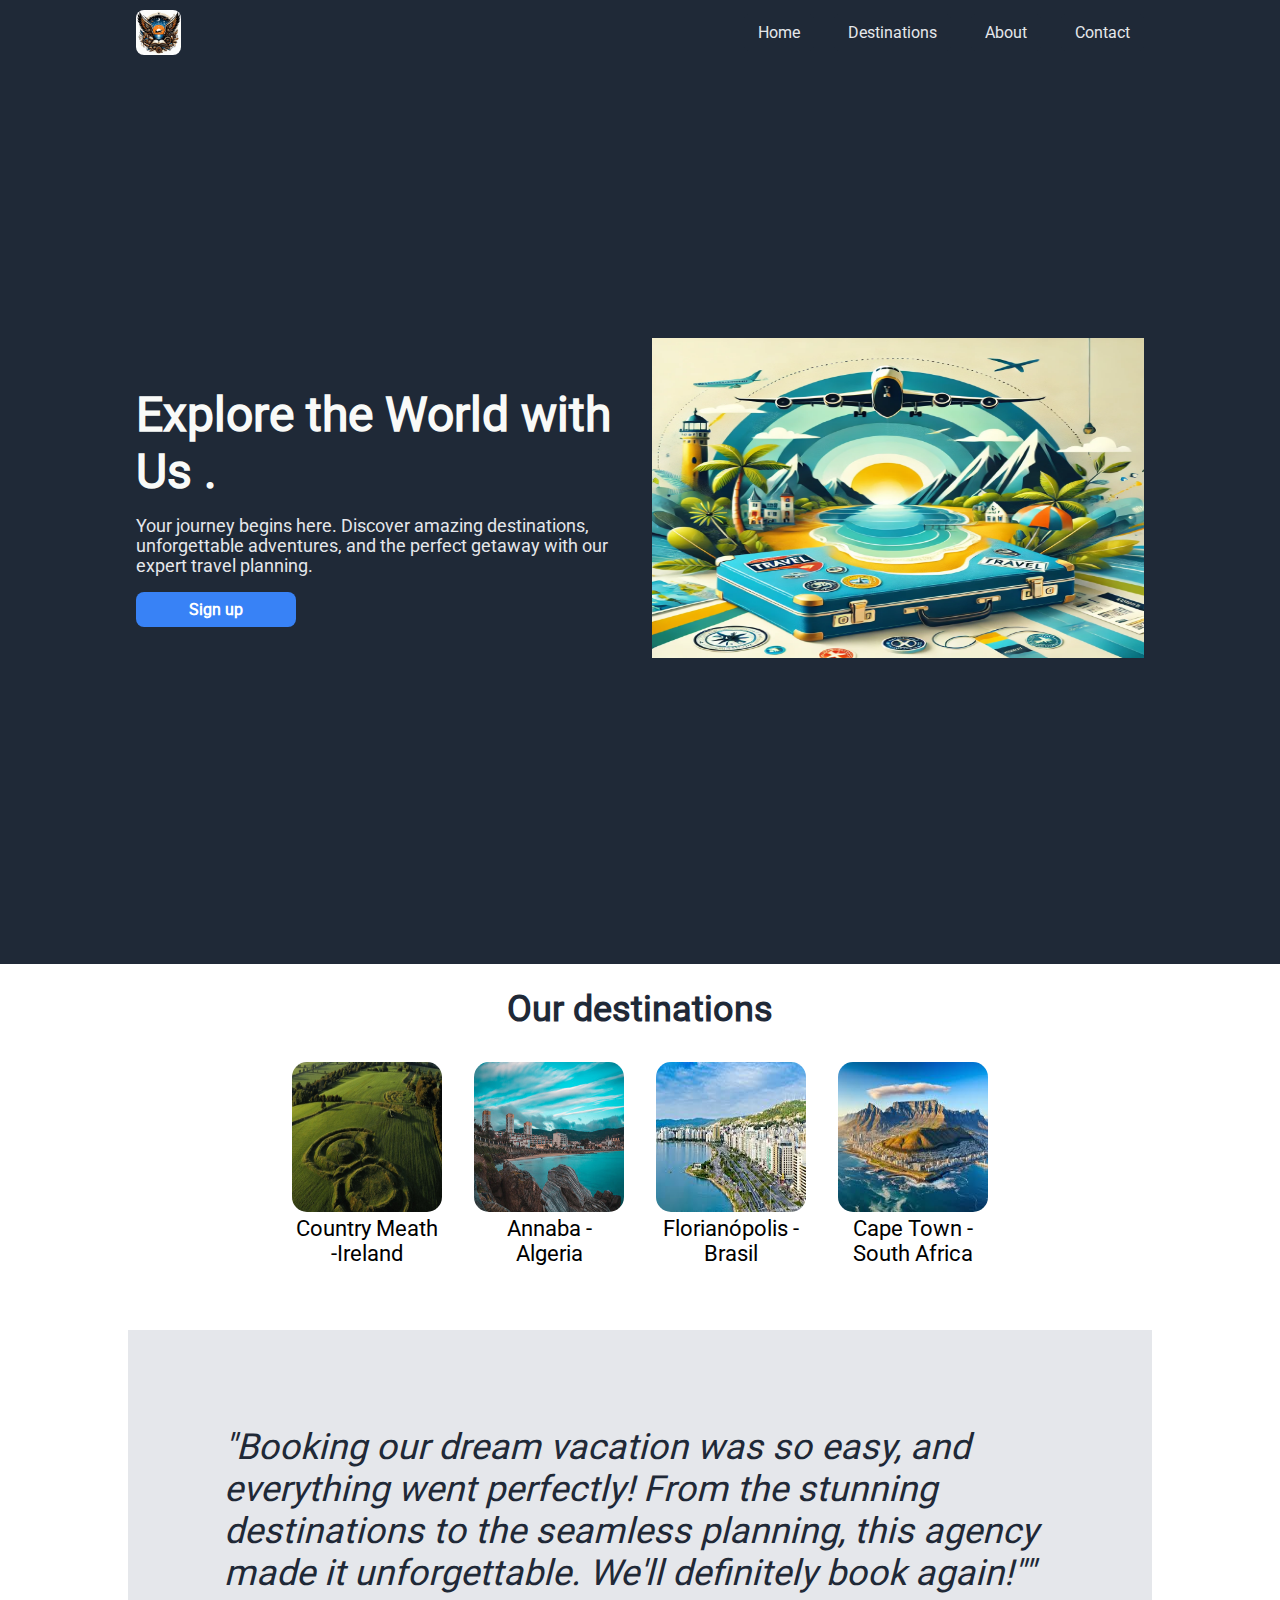
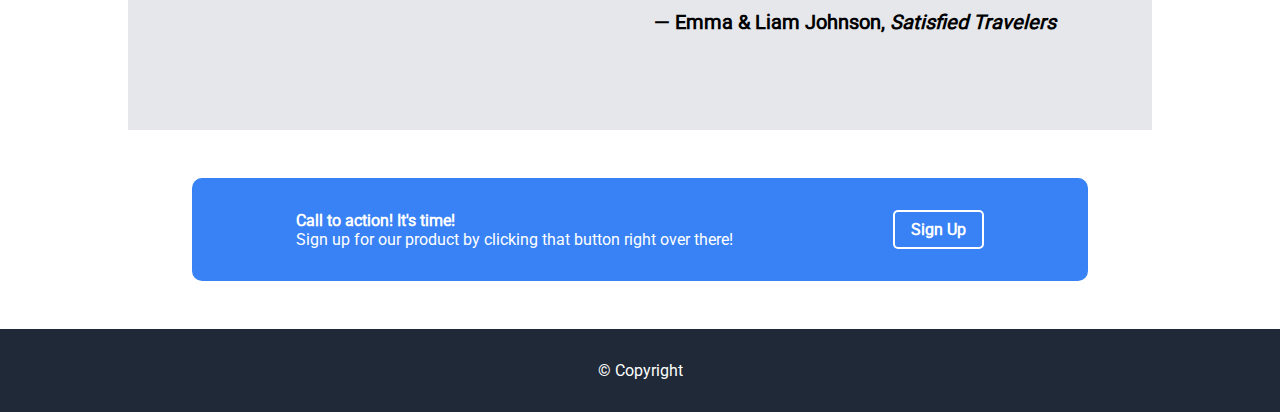
==== commit 0109756a: ""add about to aboutpage"" ====
--- a/index.html
+++ b/index.html
@@ -14,22 +14,24 @@
         <img src="./images/logo.png" width="45px" height="45px" alt="logo" />
         <nav class="header-lg-screen">
           <ul>
+            <li><a href="./index.html">Home</a></li>
             <li><a href="./pages/destinations.html">Destinations</a></li>
             <li><a href="./pages/about.html">about</a></li>
-            <li><a href="./pages/sign-up.html">signup</a></li>
+            <li><a href="./pages/contact-us.html">contact</a></li>
           </ul>
         </nav>
         <div class="header-sm-screen">
           <ul>
+            <li><a href="./index.html">Home</a></li>
             <li><a href="./pages/destinations.html">Destinations</a></li>
             <li><a href="./pages/about.html">about</a></li>
-            <li><a href="./pages/sign-up.html">signup</a></li>
+            <li><a href="./pages/contact-us.html">contact</a></li>
           </ul>
         </div>
-        <div class="header-mobiel-icon">
-          <div></div>
-          <div></div>
-          <div></div>
+        <div class="menu-icon">
+          <span></span>
+          <span></span>
+          <span></span>
         </div>
       </div>
     </header>
@@ -37,16 +39,15 @@
       <section class="hero">
         <div class="hero-container container">
           <div class="hero-text">
-            <h1>This website is awesome</h1>
+            <h1>Explore the World with Us .</h1>
             <p>
-              This website has some subtext that goes here under the main title
-              , it;s a smalle fontand theo color lower conterea .
+              Your journey begins here. Discover amazing destinations, unforgettable adventures, and the perfect getaway with our expert travel planning.
             </p>
             <a href="./pages/sign-up.html">
               <button class="btn">Sign up</button>
             </a>
           </div>
-          <img src="./images/logo.png" alt="hero-img" />
+          <img src="./images//hero.webp" alt="hero-img" />
         </div>
       </section>
       <section class="container small-figure-destination">
--- a/css/styles.css
+++ b/css/styles.css
@@ -382,11 +382,15 @@
   display: none;
 }
 
+header nav ul {
+  width: 20rem;
+}
+
 header nav li {
   text-align: center;
 }
 header nav li a {
-  width: 8rem;
+  width: 7rem;
   text-transform: capitalize;
   font-size: 1rem;
   border: 1px solid var(--dark-bg);
@@ -396,18 +400,82 @@
 header nav ul li a:hover {
   border: 1px solid var(--header-link-text);
 }
-
-.header-mobiel-icon {
+.menu-icon {
+  margin: 1.5rem 0px;
+  width: 30px;
+  height: 1.2rem;
+  cursor: pointer;
   position: relative;
-  width: 2.5rem;
-  height: 1.9rem;
-}
-.header-mobiel-icon div {
-  height: 0.3rem;
-  margin-bottom: 0.3rem;
-  background-color: white;
-  border-radius: 0.1rem;
-}
+}
+.menu-icon span {
+  background-color: var(--header-link-text);
+  height: 0.2rem;
+  position: absolute;
+  width: 100%;
+  left: 0;
+  transition: all 0.3s ease;
+  border-radius: 0.2rem;
+}
+.menu-icon span:first-child {
+  top: 0;
+}
+.menu-icon span:nth-child(2) {
+  top: 6px;
+}
+.menu-icon span:last-child {
+  top: 12px;
+}
+.menu-icon:hover span:nth-child(2) {
+  opacity: 0;
+}
+.menu-icon:hover span:first-child,
+.menu-icon:hover span:last-child {
+  top: 6px;
+  background-color: var(--sign-up-btn-bg);
+}
+.menu-icon:hover span:first-child {
+  transform: rotate(45deg);
+}
+.menu-icon:hover span:last-child {
+  transform: rotate(-45deg);
+}
+.menu-icon:hover  .header-sm-screen {
+  left: 0px;
+}
+
+.about-us {
+  position: relative;
+  height: 30rem;
+  display: flex ; 
+  align-items: center;
+}
+
+.about-us img {
+  position: absolute;
+  top: 0;
+  left: 0;
+  width: 100%;
+  height: 100%;
+  z-index: -1;
+}
+.about-text {
+  background: var(--sign-up-btn-bg);
+  padding: 1.4rem;
+  border-radius: 0.2rem;
+  text-align: center;
+  color: var(--header-link-text);
+}
+
+.about-text h1 {
+  color: var(--header-text);
+  font-size: 3rem;
+  margin: 1rem 0rem;
+}
+
+.about-text p  {
+  font-size: 1rem;
+}
+
 
 .hero {
   height: 100vh;
@@ -457,7 +525,7 @@
 
 .hero-text {
   width: 100%;
-  padding: 2rem 0rem;
+  margin-top: 1rem ;
 }
 
 .team {
@@ -514,13 +582,9 @@
   position: absolute;
   z-index: 100;
   top: 4rem;
-  left: 0;
+  left: -100%;
   background-color: var(--dark-bg);
-  display: none;
-}
-
-header .header-lg-screen:focus .header-sm-screen {
-  display: block;
+  color: var(--header-link-text);
 }
 
 .header-sm-screen ul {
@@ -534,11 +598,14 @@
 }
 
 .header-sm-screen ul a {
+  text-transform: capitalize;
   border: none;
   font-size: 1.5rem;
 }
 .header-sm-screen ul a:hover {
   border: none;
+  color: var(--sign-up-btn-bg);
+ 
 }
 
 /* media queries */
@@ -578,6 +645,8 @@
     margin: auto;
     margin-bottom: 2rem;
   }
+
+ 
 }
 
 /* md */
@@ -585,8 +654,8 @@
   .container {
     max-width: 768px;
   }
-
-  .header-mobiel-icon {
+  
+  .menu-icon{
     display: none;
   }
   header nav {
@@ -594,7 +663,7 @@
   }
 
   header nav ul {
-    width: 20rem;
+    width: 25rem;
     display: flex;
     justify-content: space-between;
     align-items: center;
@@ -607,6 +676,28 @@
   .hero-container {
     justify-content: center;
   }
+
+  .about-us {
+    flex-direction: row;
+    justify-content: space-between;
+    margin-top: 1rem ;
+  }
+  
+  .about-us img {
+    position: relative ; 
+    height: 100%;
+    width: 50%;
+  }
+  .about-text {
+    width: 50%;
+    height: 100%;
+    border-radius: none;
+    display: flex ; 
+    align-items: center;
+    flex-direction: column;
+    justify-content: center;
+  }
+
 }
 
 /* lg */
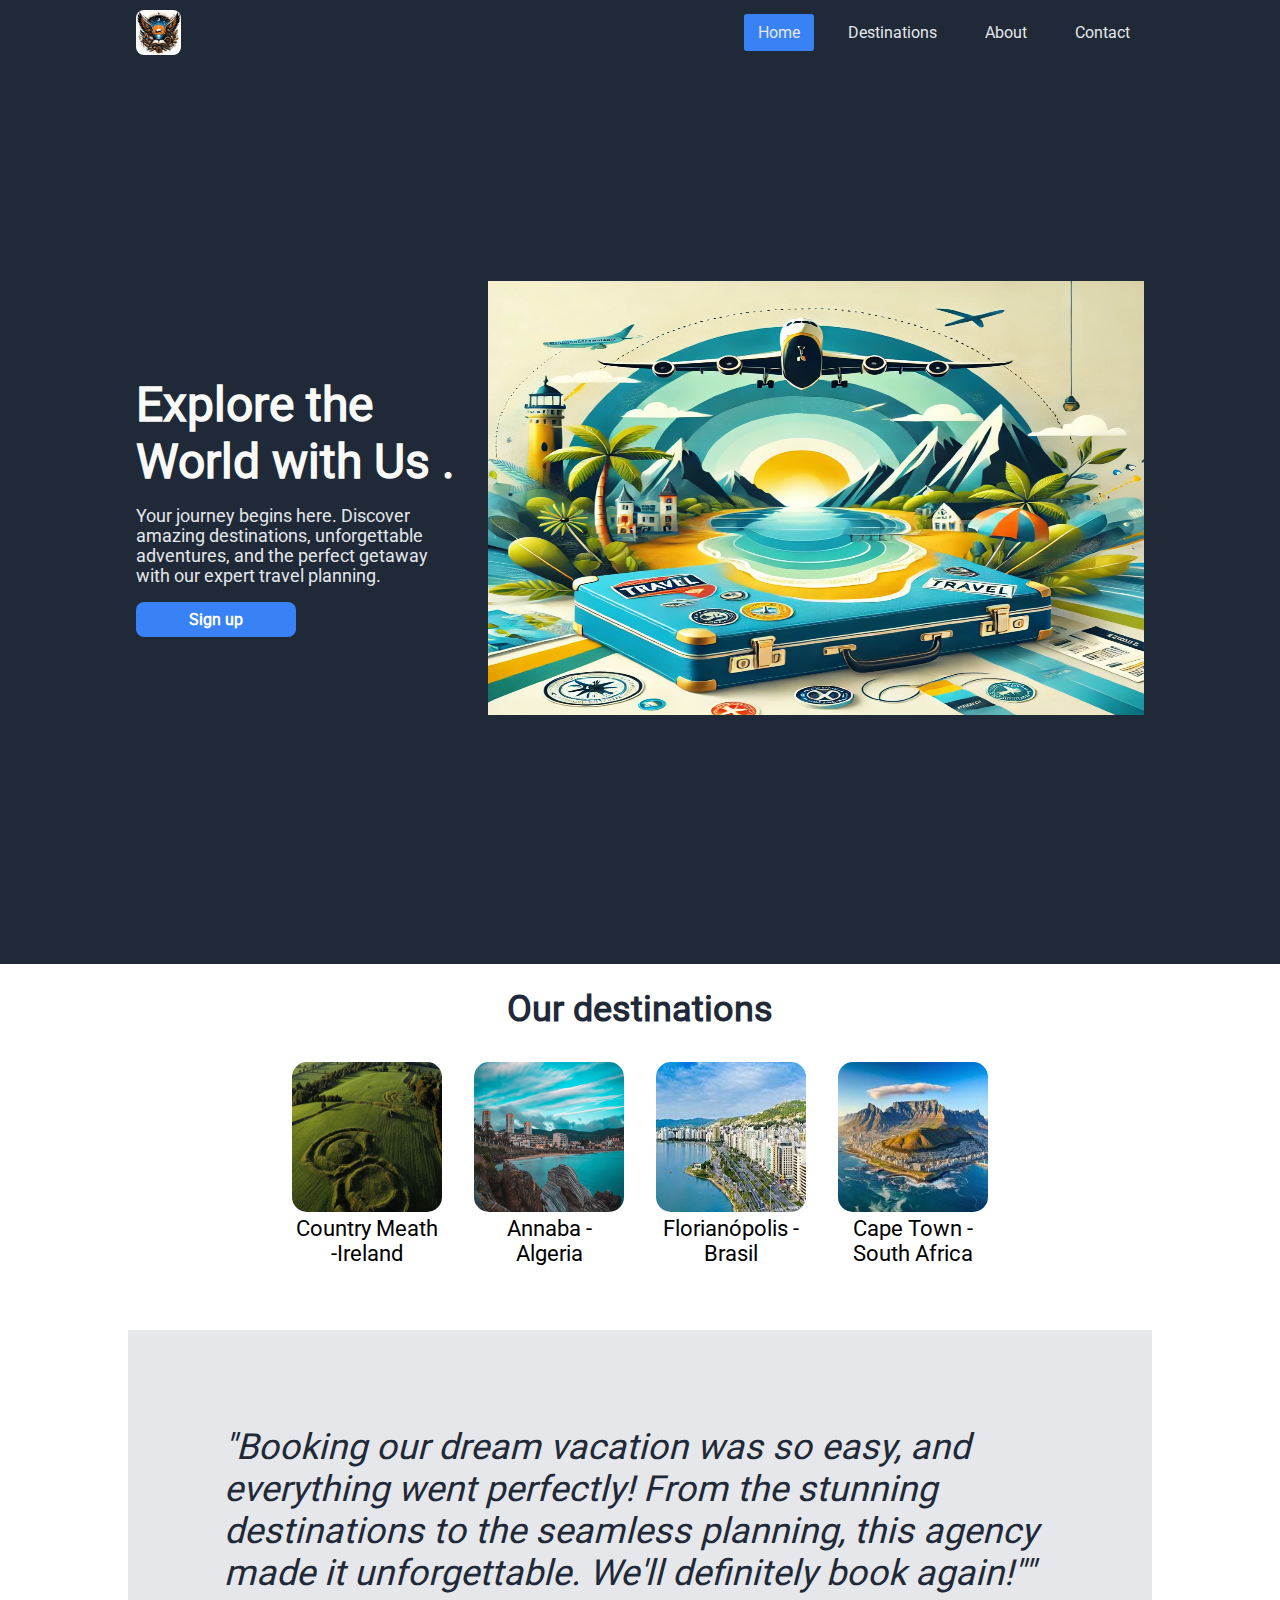
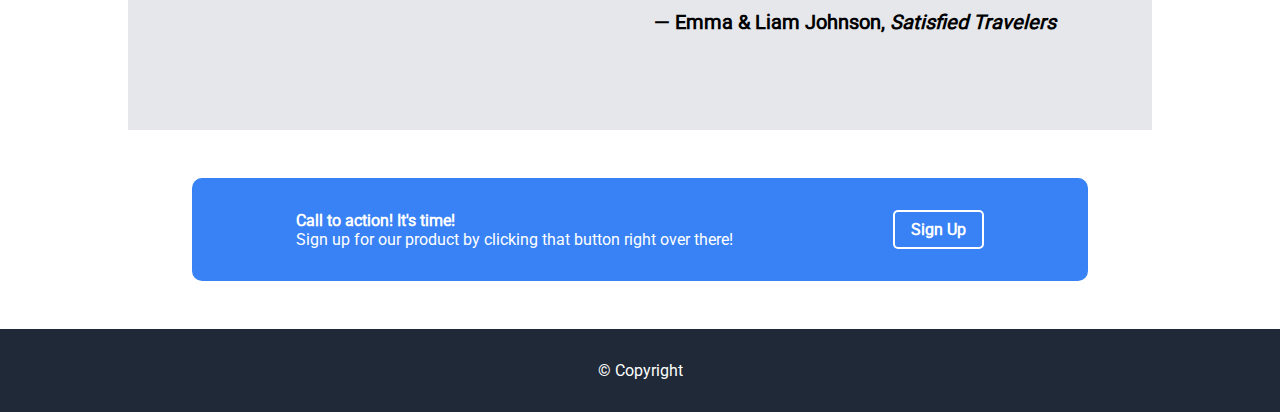
==== commit 8c10901b: "add active to nav" ====
--- a/index.html
+++ b/index.html
@@ -14,7 +14,7 @@
         <img src="./images/logo.png" width="45px" height="45px" alt="logo" />
         <nav class="header-lg-screen">
           <ul>
-            <li><a href="./index.html">Home</a></li>
+            <li><a  class="active" href="./index.html">Home</a></li>
             <li><a href="./pages/destinations.html">Destinations</a></li>
             <li><a href="./pages/about.html">about</a></li>
             <li><a href="./pages/contact-us.html">contact</a></li>
--- a/css/styles.css
+++ b/css/styles.css
@@ -400,6 +400,12 @@
 header nav ul li a:hover {
   border: 1px solid var(--header-link-text);
 }
+
+.active {
+  border : 1px solid var(--sign-up-btn-bg) ; 
+  background-color: var(--sign-up-btn-bg);
+  
+}
 .menu-icon {
   margin: 1.5rem 0px;
   width: 30px;
@@ -645,8 +651,15 @@
     margin: auto;
     margin-bottom: 2rem;
   }
-
- 
+  .quote-section {
+    padding: 2rem;
+  }
+  .quote-destinations {
+    font-size: 1rem;
+  }
+  .quote-author {
+    font-size: 0.5rem;
+  }
 }
 
 /* md */
@@ -710,11 +723,6 @@
     width: 50%;
   }
 
-  .hero img {
-    width: 50%;
-    height: 20rem;
-  }
-
   .hero .hero-container {
     text-align: left;
     flex-direction: row;
@@ -753,8 +761,13 @@
   .button-group {
     justify-content: center;
   }
-  .quote-destinations {
-    font-size: 24px;
+
+  .hero {
+    height: auto;
+  }
+  .hero img {
+    width: 40%;
+    margin: auto;
   }
 }
 
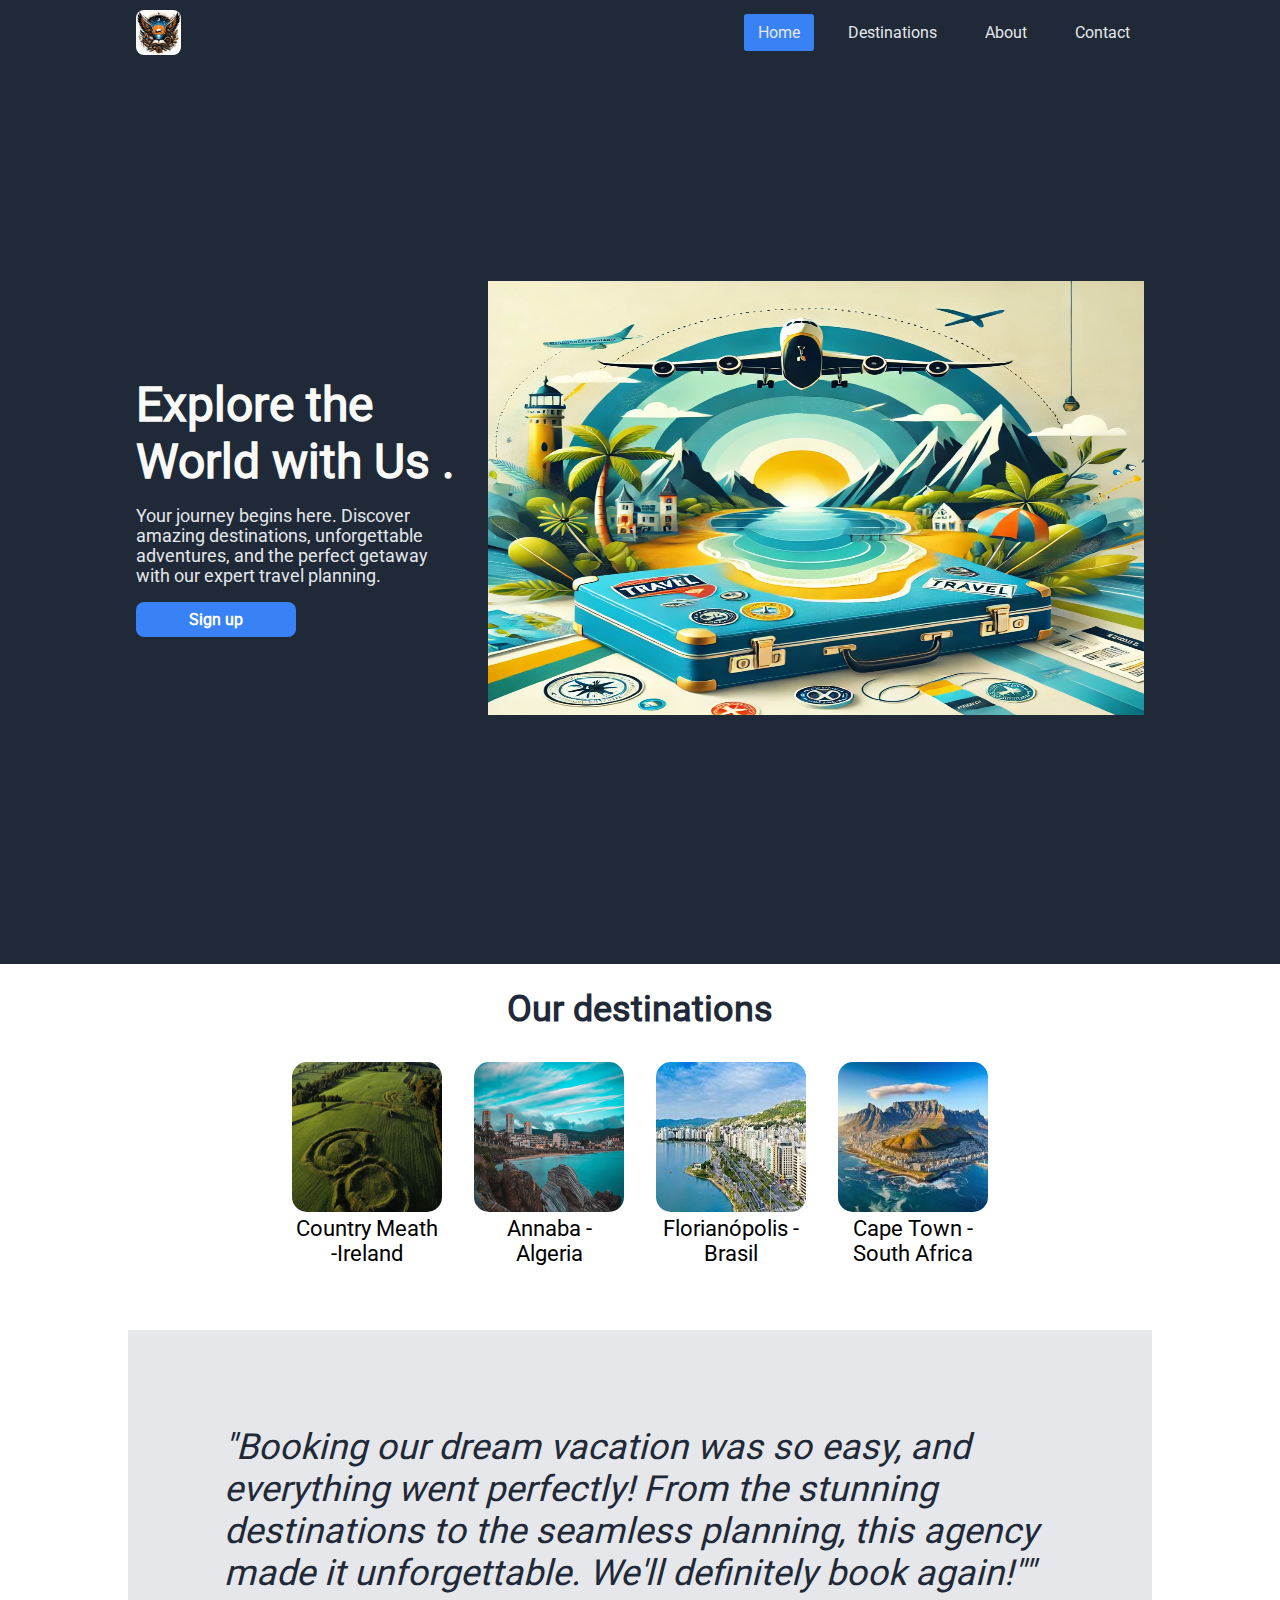
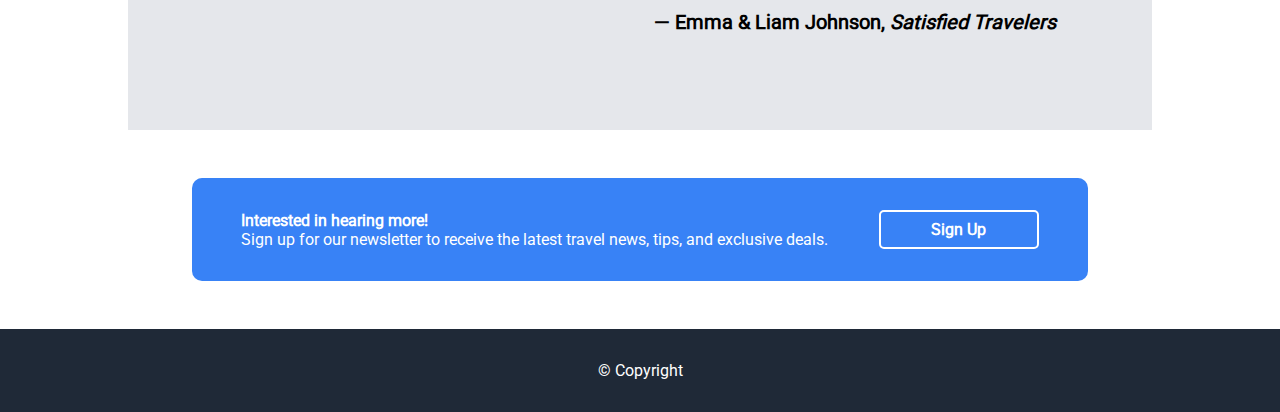
==== commit 3b753161: "Updated CSS and errors in icon loading" ====
--- a/index.html
+++ b/index.html
@@ -44,7 +44,7 @@
               Your journey begins here. Discover amazing destinations, unforgettable adventures, and the perfect getaway with our expert travel planning.
             </p>
             <a href="./pages/sign-up.html">
-              <button class="btn">Sign up</button>
+              <button class="btn sign-up-btn">Sign up</button>
             </a>
           </div>
           <img src="./images//hero.webp" alt="hero-img" />
@@ -110,13 +110,13 @@
       </section>
       <article class="flex-container bg-color-blue md-container">
         <section class="left-aligned-text">
-          <h4>Call to action! It's time!</h4>
+          <h4>Interested in hearing more!</h4>
           <p>
-            Sign up for our product by clicking that button right over there!
+            Sign up for our newsletter to receive the latest travel news, tips, and exclusive deals.
           </p>
         </section>
         <a href="./pages/sign-up.html"
-          ><button class="sign-up-btn">Sign Up</button></a
+          ><button class="btn sign-up-btn">Sign Up</button></a
         >
       </article>
     </main>
--- a/css/styles.css
+++ b/css/styles.css
@@ -1,6 +1,32 @@
 @font-face {
   font-family: "Roboto";
   src: url("../fonts/Roboto-Regular.ttf") format("truetype");
+}
+@property --dark-bg {
+  syntax: "<color>";
+  inherits: false;
+  initial-value: #1f2937;
+}
+@property --secondary-bg {
+  syntax: "<color>";
+  inherits: false;
+  initial-value: #e5e7eb;
+}
+@property --sign-up-btn-bg {
+  syntax: "<color>";
+  inherits: false;
+  initial-value: #3882f6;
+}
+@property --header-link-text {
+  syntax: "<color>";
+  inherits: false;
+  initial-value: #e5e7eb;
+}
+
+@property --header-text {
+  syntax: "<color>";
+  inherits: false;
+  initial-value: #f9faf8;
 }
 * {
   margin: 0;
@@ -37,21 +63,7 @@
   padding-right: 0.5rem;
 }
 /* Footer */
-@property --dark-bg {
-  syntax: "<color>";
-  inherits: false;
-  initial-value: #1f2937;
-}
-@property --secondary-bg {
-  syntax: "<color>";
-  inherits: false;
-  initial-value: #e5e7eb;
-}
-@property --sign-up-btn-bg {
-  syntax: "<color>";
-  inherits: false;
-  initial-value: #3882f6;
-}
+
 .icon {
   font-size: 1.5rem;
   color: #1f2937;
@@ -99,6 +111,7 @@
 
 .form-container {
   max-width: 70vw;
+  padding-top: 2rem;
   height: 100%;
   width: 100%;
   align-self: center;
@@ -177,26 +190,35 @@
   justify-self: flex-start;
   text-align: start;
 }
+.btn {
+  padding: 0.5rem 1rem;
+  font-size: 1em;
+  color: #fff;
+  background-color: #13aa52;
+  border: none;
+  border-radius: 5px;
+  min-width: 10rem;
+  text-align: center;
+  cursor: pointer;
+  text-wrap: nowrap;
+  transition: filter 0.3s ease;
+}
+
+.btn:hover,
+.btn:focus {
+  filter: brightness(85%);
+}
+.btn:active {
+  filter: brightness(75%);
+}
+
 .sign-up-btn {
   background-color: var(--sign-up-btn-bg);
-  color: white;
-  padding: 0.5rem 1rem;
   border: solid 2px white;
   border-radius: 5px;
-  cursor: pointer;
-  outline: none;
-  font-size: 1em;
   font-weight: bold;
-  text-wrap: nowrap;
-}
-.sign-up-btn:hover,
-.sign-up-btn:focus {
-  filter: brightness(85%);
-}
-
-.sign-up-btn:active {
-  filter: brightness(75%);
-}
+}
+
 
 /* section 2 */
 .destinations-title {
@@ -324,38 +346,7 @@
   gap: 2rem;
 }
 
-.btn {
-  padding: 10px 20px;
-  font-size: 1em;
-  color: #fff;
-  background-color: #13aa52;
-  border: none;
-  border-radius: 5px;
-  min-width: 10rem;
-  text-align: center;
-  cursor: pointer;
-  transition: background-color 0.3s ease;
-}
-
-.btn:hover {
-  background-color: #0d803e;
-}
-
-.btn:active {
-  background-color: #0a6b34;
-}
-
-@property --header-link-text {
-  syntax: "<color>";
-  inherits: false;
-  initial-value: #e5e7eb;
-}
-
-@property --header-text {
-  syntax: "<color>";
-  inherits: false;
-  initial-value: #f9faf8;
-}
+
 
 header {
   position: fixed;
@@ -614,21 +605,7 @@
  
 }
 
-/* media queries */
-
-/* xs */
-@media (min-width: 475px) {
-  .container {
-    max-width: 475px;
-  }
-}
-
-/* sm */
-@media (min-width: 640px) {
-  .container {
-    max-width: 640px;
-  }
-}
+
 
 /* md */
 @media (max-width: 768px) {
@@ -771,9 +748,4 @@
   }
 }
 
-/* 2xl */
-@media (min-width: 1536px) {
-  .container {
-    max-width: 1536px;
-  }
-}
+
